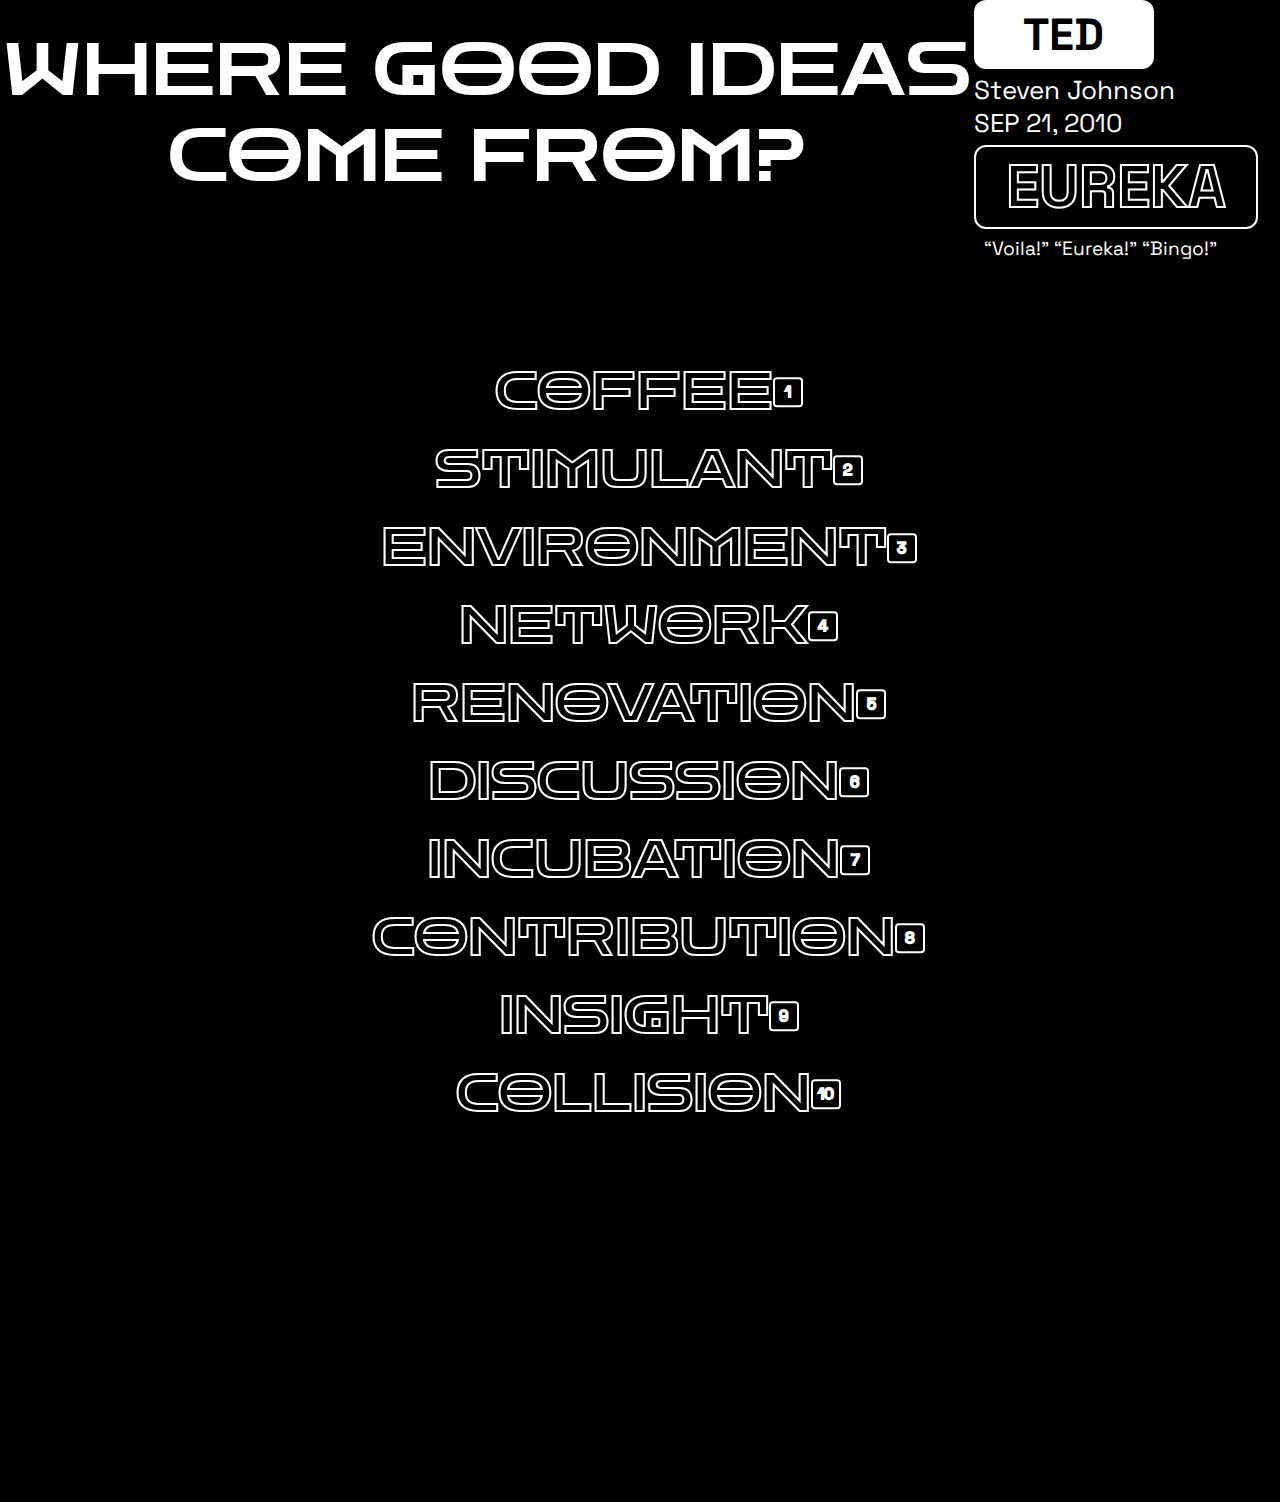
==== index.html @ eb4ea5de "important" ====
<!DOCTYPE html>
<html lang="en">
<head>
    <meta charset="UTF-8">
    <meta name="viewport" content="width=device-width, initial-scale=1.0">
    <title>Where good ideas come from?</title>
    <link rel="stylesheet" href="css/reset.css">
    <link rel="stylesheet" href="css/style.css">
    <link rel="preconnect" href="https://fonts.googleapis.com">
    <link rel="preconnect" href="https://fonts.gstatic.com" crossorigin>
    <link href="https://fonts.googleapis.com/css2?family=Space+Grotesk:wght@300..700&family=Zen+Dots&display=swap" rel="stylesheet">
</head>
<body>
    <div class="parent">
        <div class="div1">
            <p>where good ideas come from?</p>
        </div>
        <div class="div2">
            <div class="badge"><p>TED</p></div>
            <p class="name">Steven Johnson</p>
            <p class="date">SEP 21, 2010</p>
            <span class="outline">EUREKA</span>
        </div>
        <div class="div4">
            <div class="marquee">
                <span>“Voila!" “Eureka!" “Bingo!" </span>
            </div>
        </div>
        <div class="div5">
            <div class="div5">
                <div class="word" onclick="showInfo(this, 'The (drink) that fueled the Enlightenment.','entries/1coffee.html')" data-index="1">COFFEE</div><br>
                <div class="word" onclick="showInfo(this, 'A substance that keeps you (awake and alert).','entries/2stimulant.html')" data-index="2">STIMULANT</div><br>
                <div class="word" onclick="showInfo(this, ' A chaotic (space) is better for innovation than a quiet lab.','entries/3environment.html')" data-index="3">ENVIRONMENT</div><br>
                <div class="word" onclick="showInfo(this, 'Creativity is not a single moment but a (web) of connections.','entries/4network.html')" data-index="4">NETWORK</div><br>
                <div class="word" onclick="showInfo(this, 'Innovation is about finding new ways to (transform) existing materials.','entries/5renovation.html')" data-index="5">Renovation</div><br>
                <div class="word" onclick="showInfo(this, 'Scientists generate new ideas through (sharing) of mistakes.','entries/6discussion.html')" data-index="6">discussion</div><br>
                <div class="word" onclick="showInfo(this, 'Great ideas require time to (develop) before they emerge.','entries/7incubation.html')" data-index="7">incubation</div><br>
                <div class="word" onclick="showInfo(this, 'Innovation thrives on (collaboration), not protection.','entries/8contribution.html')" data-index="8">Contribution</div><br>
                <div class="word" onclick="showInfo(this, 'Accidental discoveries like GPS are an example of (sudden understanding).','entries/9insight.html')" data-index="9">insight</div><br>
                <div class="word" onclick="showInfo(this, 'Creative spark occurs when ideas (come) together.','entries/10collision.html')" data-index="10">collision</div><br>
            </div>
        </div>
    </div>

</body>
 <script>
function showInfo(element, text, url) {
    let existingBox = element.nextElementSibling;

    // 获取当前单词的 data-index 值
    let originalIndex = element.getAttribute('data-index');

    // 如果已经存在 info-box，则删除它并恢复原来的 data-index
    if (existingBox && existingBox.classList.contains('info-box')) {
        existingBox.remove();
        element.setAttribute('data-index', originalIndex); // 恢复原数字
        return;
    }

    // 先恢复所有单词的 data-index，防止多个打开时混乱
    document.querySelectorAll('.word').forEach(word => {
        let index = word.getAttribute('data-index-original') || word.getAttribute('data-index');
        word.setAttribute('data-index', index);
    });

    // 创建新的 info-box
    let infoBox = document.createElement('div');
    infoBox.className = 'info-box show';
    
    // 创建一个链接，点击后跳转
    let link = document.createElement('a');
    link.href = url;  // 跳转链接
    link.target = '_blank'; // 在新标签页打开链接
    link.innerHTML = text;  // 展开显示的文本
    
    // 把链接添加到 info-box
    infoBox.appendChild(link);

    // 插入到 .word 下方
    element.parentNode.insertBefore(infoBox, element.nextSibling);

    // 把 data-index 改成 `>`
    element.setAttribute('data-index-original', originalIndex); // 记录原始值
    element.setAttribute('data-index', '>'); 
    
}
</script>
<script>
document.querySelectorAll(".word").forEach(word => {
    word.addEventListener("click", function() {
        this.classList.toggle("active");
    });
});
</script>
</html>
---- css/style.css ----
*{
    margin:0;
    padding:0;
  }
  body{
    background: #000000;
    color: white;
  }
  .zen-dots-regular {
      font-family: "Zen Dots", serif;
      font-weight: 400;
      font-style: normal;
    }
  .space-grotesk {
      font-family: "Space Grotesk", serif;
      font-optical-sizing: auto;
      font-weight:weight;
      font-style: normal;
    }
.parent {
  display: grid;
  grid-template-columns: repeat(46, 1fr);
  grid-template-rows: repeat(46, 1fr);
  grid-column-gap: 0px;
  grid-row-gap: 0px;
}

/* 默认桌面版布局 */
.div1 { grid-area: 1 / 1 / 8 / 36;}
.div2 { grid-area: 1 / 36 / 8 / 47;}
.div3 { grid-area: 8 / 1 / 10 / 14; }
.div4 { grid-area: 8 / 36 / 10 / 47;}
.div5 { grid-area: 10 / 10 / 38 / 39;}

/* 当屏幕宽度小于 1024px（进入手机布局）时 */
@media (max-width: 1024px) {
  .parent {
    grid-template-columns: repeat(10, 1fr);
    grid-template-rows: repeat(69, 1fr); /* 46 × 1.5 = 69 行 */
  }

  .div1 { grid-area: 1 / 1 / 11 / 6; }
  .div2 { grid-area: 4 / 6 / 9 / 11; }
  .div3 { grid-area: 9 / 1 / 11 / 6; }
  .div4 { grid-area: 9 / 6 / 11 / 11; }
  .div5 { grid-area: 11 / 1 / 55 / 11; }/* 纵向范围扩大 */
}

  .div1 {
    color: #FFF;
    font-family: "Zen Dots", sans-serif;
    font-style: normal;
    font-weight: 400;
    line-height: normal;
    text-transform: uppercase;
  
    display: flex;
    align-items: center;
    justify-content: center;
    text-align: center;
  
    /* 适用于大屏幕 */
    grid-area: 1 / 1 / 8 / 36;
    font-size: calc(2.5vw + 40px); /* 根据屏幕宽度变化字体 */
  }
  
  /* 当屏幕宽度小于 1024px（进入手机布局）时 */
  @media (max-width: 1024px) {
    .parent {
      grid-template-columns: repeat(10, 1fr);
      grid-template-rows: repeat(46, 1fr);
    }
  
    .div1 {
      grid-area: 1 / 1 / 11 / 6;
  
      /* 让字体大小基于网格宽度变化，保证缩放时仍然协调 */
      font-size: calc(4vw + 30px);
    }
  }
  .div2 {
    display: flex;
    flex-direction: column;
    gap: 8px; /* 间距 */
    color: white;
    flex-grow: 1; /* 让 .div2 在父容器中可以放大 */
  }
  
  .badge, .name, .date, .outline {
    flex-grow: 1; /* 让这些子元素根据可用空间调整大小 */
  }
  
  /* TED 标志 */
 /* 徽章 badge */
.badge {
    width: 120px; 
    display: inline-flex;
    flex-wrap: wrap; /* 适应小屏幕换行 */
    justify-content: center;
    align-items: center;
    gap: 12px; /* 调整间距 */
    border-radius: 12px;
    background: white; /* 透明度优化 */
    color: #000;
    font-family: "Space Grotesk", sans-serif;
    font-size: clamp(36px, 4vw, 45px);
    font-weight: 700;
    text-transform: uppercase;
}

/* 讲者名字 */
.name {
    color: white;
    font-family: "Space Grotesk", sans-serif;
    font-size: clamp(26px, 2vw, 46px);
    font-weight: 400;
    text-transform: capitalize;
    flex-grow: 1;
}

/* 日期 */
.date {
    color: white;
    font-family: "Space Grotesk", sans-serif;
    font-size: clamp(24px, 2vw, 30px);
    font-weight: 400;
    text-transform: uppercase;
    flex-grow: 1;
}

/* EUREKA 外框字 */
.outline {
    width: 240px; 
    display: inline-flex; 
    font-size: clamp(36px, 4vw, 45px);
    font-family: "Space Grotesk", sans-serif;
    font-weight: bold;
    padding: 4px 10px; 
    border: 2px solid white;
    border-radius: 12px;
    text-transform: uppercase;
    color: transparent;
    -webkit-text-stroke: 2px white;
    transition: all 0.3s ease-in-out; 
    justify-content: center;
    align-items: center;

}

/* 鼠标悬停效果 */
.outline:hover {
    color: white;
}

/* 适配大屏幕 */
@media (min-width: 1200px) {
    .badge {
        padding: 12px 30px;
        gap: 20px;
    }

    .outline {
        font-size: 60px;
        padding: 10px 20px;
    }
}

  .div4 {
    display: flex;
    flex-direction: column;
    gap: 8px; /* 间距 */
    color: white;
    flex-grow: 1; /* 让 .div2 在父容器中可以放大 */
  }

.div5{
    display: flex;           /* 使用 Flexbox */
    flex-direction: column;  /* 垂直排列单词 */
    justify-content: center; /* 垂直居中 */
    align-items: center;     /* 水平居中 */
    text-align: center;      /* 确保单词本身居中 */
    min-height: 100vh;  
    height:auto;
    
}
.word {
    display: inline-block;
    font-family: sans-serif;
    font-weight: bold;
    font-family: "Zen Dots";
    font-size: 9vw; 
    font-style: normal;
    font-weight: 400;
    line-height: normal;
    text-transform: uppercase;
    position: relative;
    cursor: pointer;
    color: transparent; /* 让文字本身透明 */
    -webkit-text-stroke: 2px white; /* 设置白色描边 */
    
    padding-right: 40px; /* 预留空间给小方块 */
}

/* 当屏幕宽度大于 1024px（桌面版布局时） */
@media (min-width: 1024px) {
    .word {
      font-size: 4vw; /* 调整字体大小适应桌面版 */
    }
  }
/* 小方块样式 */
.word::after {
    content: attr(data-index); /* 读取自定义属性 data-index */
    display: inline-flex;
    font-family:Space Grotesk;
    align-items: center;
    justify-content: center;
    background: transparent; /* 透明背景 */
    border: 2px solid #FFF; 
    color: #FFF;
    font-size: 0.3em;
    border-radius: 4px;
    position: absolute;
    right: 3;
    top: 50%;
    transform: translateY(-50%);
    flex-shrink: 0;

    /* 初始设置 */
    width: 10vw; /* 设定一个与字体大小相关的大小 */
    height: 10vw;
}
.word::after {
    content: attr(data-index);
    transition: content 0.2s ease-in-out;
}

/* 如果 info-box 存在，就让 `::after` 变成 `>` */
.word:has(+ .info-box)::after {
    content: ">";
}



/* 当屏幕宽度大于 1024px（桌面版布局时） */
@media (min-width: 1024px) {
  .word::after {
    width: 2vw; /* 设定一个与字体大小相关的大小 */
    height: 2vw;
  }
}

/* 当屏幕宽度小于 1024px（手机布局）时 */
@media (max-width: 1024px) {
  .word::after {
    width: 6vw; /* 手机屏幕使用默认大小 */
    height: 6vw;
  }
}
.info-box {
    font-family: "Space Grotesk", serif;
    display: flex;
    align-items: center;
    background: transparent;
    color: white;
    border: 2px solid #FFF; 
    padding: 10px;
    border-radius: 5px;
    margin-top: 5px;
    text-align: center;
    width: 90%; /* 让宽度随着屏幕变化 */
    max-width: 800px; /* 让它在大屏幕上可以更宽 */
    justify-content: center;
}
.info-box .content {
    text-align: center;
}
.info-box.show {
    display: flex;
    animation: fadeIn 0.3s ease-in-out;
}
@keyframes fadeIn {
    from { opacity: 0; transform: translateY(-10px); }
    to { opacity: 1; transform: translateY(0); }
}
a {
    text-decoration: none; /* 去掉下划线 */
    color: inherit; /* 继承父元素的颜色 */
    background: none;
    border: none;
    outline: none;
    display: inline-block; /* 让它仍然可以点击 */
}
/* 描边样式 */
.word.outlined {
    -webkit-text-stroke: 2px white;  /* 添加白色描边 */
    color: transparent; /* 文字透明 */
}

.word.active {
    color: white;
    -webkit-text-stroke: 0px;
}
.div4 {
    overflow: hidden; /* 隐藏溢出的部分 */
    white-space: nowrap; /* 防止文字换行 */
    padding: 10px;
    font-family:"Space Grotesk", serif;
    font-size: larger;
}

.marquee {
    display: inline-block;
    white-space: nowrap;
    animation: marquee 10s linear infinite; /* 10s 内完成一轮滚动 */
}

@keyframes marquee {
    from {
        transform: translateX(100%);
    }
    to {
        transform: translateX(-100%);
    }
}
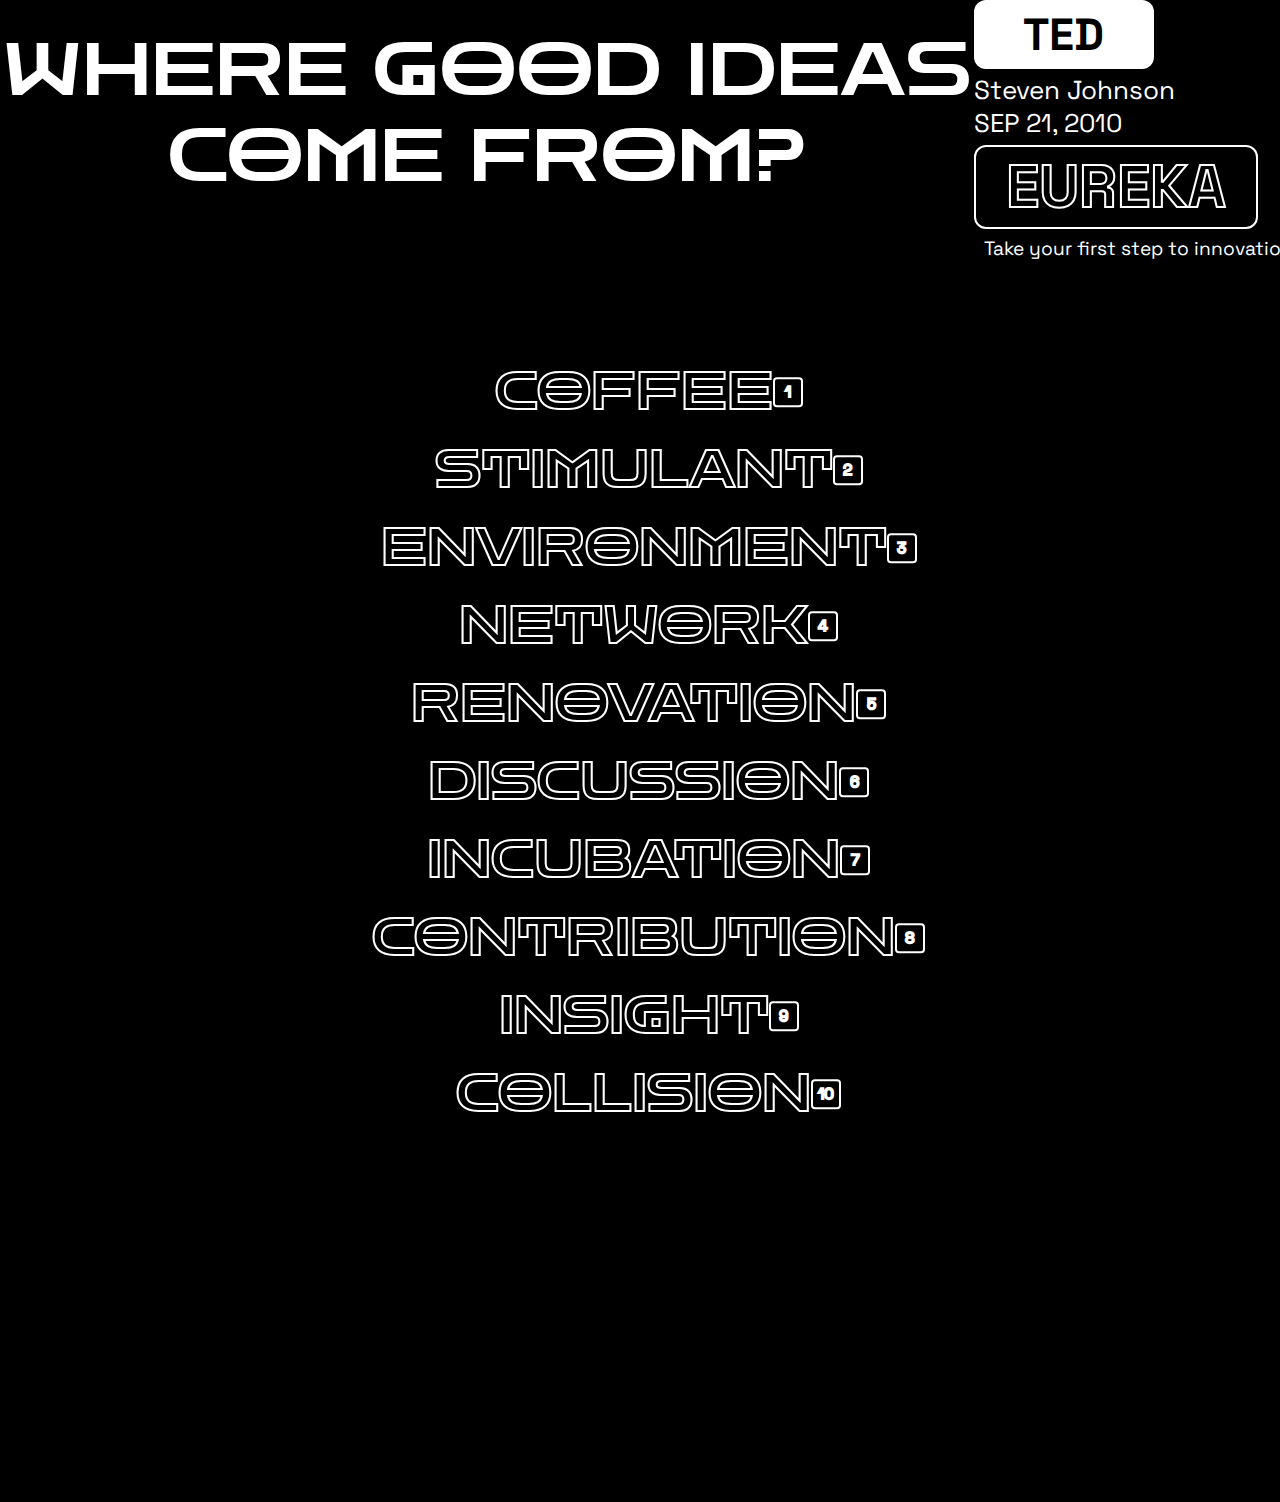
==== commit 08251ff3: "done" ====
--- a/index.html
+++ b/index.html
@@ -9,6 +9,7 @@
     <link rel="preconnect" href="https://fonts.googleapis.com">
     <link rel="preconnect" href="https://fonts.gstatic.com" crossorigin>
     <link href="https://fonts.googleapis.com/css2?family=Space+Grotesk:wght@300..700&family=Zen+Dots&display=swap" rel="stylesheet">
+    <script src="arrow.js"></script>
 </head>
 <body>
     <div class="parent">
@@ -23,7 +24,7 @@
         </div>
         <div class="div4">
             <div class="marquee">
-                <span>“Voila!" “Eureka!" “Bingo!" </span>
+                <span>Take your first step to innovation: Click ‘Eureka’!</span>
             </div>
         </div>
         <div class="div5">
@@ -41,7 +42,23 @@
             </div>
         </div>
     </div>
-
+<!-- Modal Structure -->
+<div id="eureka-modal" class="modal">
+    <div class="modal-content">
+        <div class="text-container">
+            <p>Unlock the door to innovation,</p>
+            <p>With a click, spark your inspiration!</p>
+            <p>If you’re unsure, don’t hesitate,</p>
+            <p>Just tap ‘Eureka’—don’t wait!</p>
+            <p>Guess the words, take a chance,</p>
+            <p>Find your ideas, join the dance.</p>
+            <p>Click below for definitions clear,</p>
+            <p>Start your journey—,</p>
+            <p>good ideas are near!<span class="close-btn">&times;</span></p>
+        </div>
+        </p>
+    </div>
+</div>
 </body>
  <script>
 function showInfo(element, text, url) {
@@ -92,4 +109,25 @@
     });
 });
 </script>
+<!-- JavaScript to Control Modal -->
+<script>
+    document.addEventListener("DOMContentLoaded", function() {
+        const eurekaButton = document.querySelector(".outline"); // 选择 EUREKA 按钮
+        const modal = document.getElementById("eureka-modal");
+        const closeButton = document.querySelector(".close-btn");
+        const div4 = document.querySelector(".div4");
+    
+        eurekaButton.addEventListener("click", function() {
+            const rect = div4.getBoundingClientRect();
+            modal.style.top = rect.bottom + "px"; // 让 modal 出现在 div4 正下方
+            modal.style.left = rect.left + "px";
+            modal.style.display = "block";
+        });
+    
+        closeButton.addEventListener("click", function() {
+            modal.style.display = "none";
+        });
+    });
+    </script>
+
 </html>--- a/css/style.css
+++ b/css/style.css
@@ -323,3 +323,60 @@
     }
 }
 
+.modal {
+  font-family: "Space Grotesk", sans-serif;
+  display: none;
+  position: absolute;
+  background: transparent;
+  color: white;
+  padding: 4px 10px; 
+  border-radius: 10px;
+  border: 2px solid white;
+  z-index: 1000;
+  width: 80%;
+  max-width: 300px;
+  font-size: clamp(16px, 1vw, 16px);
+  overflow: hidden;
+  max-height: 40px; 
+  top: calc(100% + 10px); 
+}
+.modal-content {
+  position: relative;
+  padding: 10px;
+  text-align: center;
+  max-height: 30px; /* 根据需求调整 */
+  overflow-y: auto;  /* 允许垂直滚动 */
+  scroll-snap-type: y mandatory; 
+  
+}
+.text-container p {
+  margin: 0;
+  padding: 10px 0;
+  height: 20px; /* 每句话的高度要和 modal-content 一致 */
+  display: flex;
+  align-items: center;
+  justify-content: center;
+  scroll-snap-align: start; /* 滚动时停留在每句话 */
+}
+
+.close-btn {
+  display: inline-block; /* 让它成为文本流的一部分 */
+  margin-left: 20px; /* 与句号保持一点间距 */
+  font-size: 20px;
+  cursor: pointer;
+  background: white; 
+  color: black;
+  border-radius: 4px;
+  padding: 0.25px 4px;
+}
+@media (max-width: 1024px) {
+  .modal {
+      width: 80%;
+      left: 50%;
+      transform: translateX(-50%);
+  }
+}
+
+
+
+
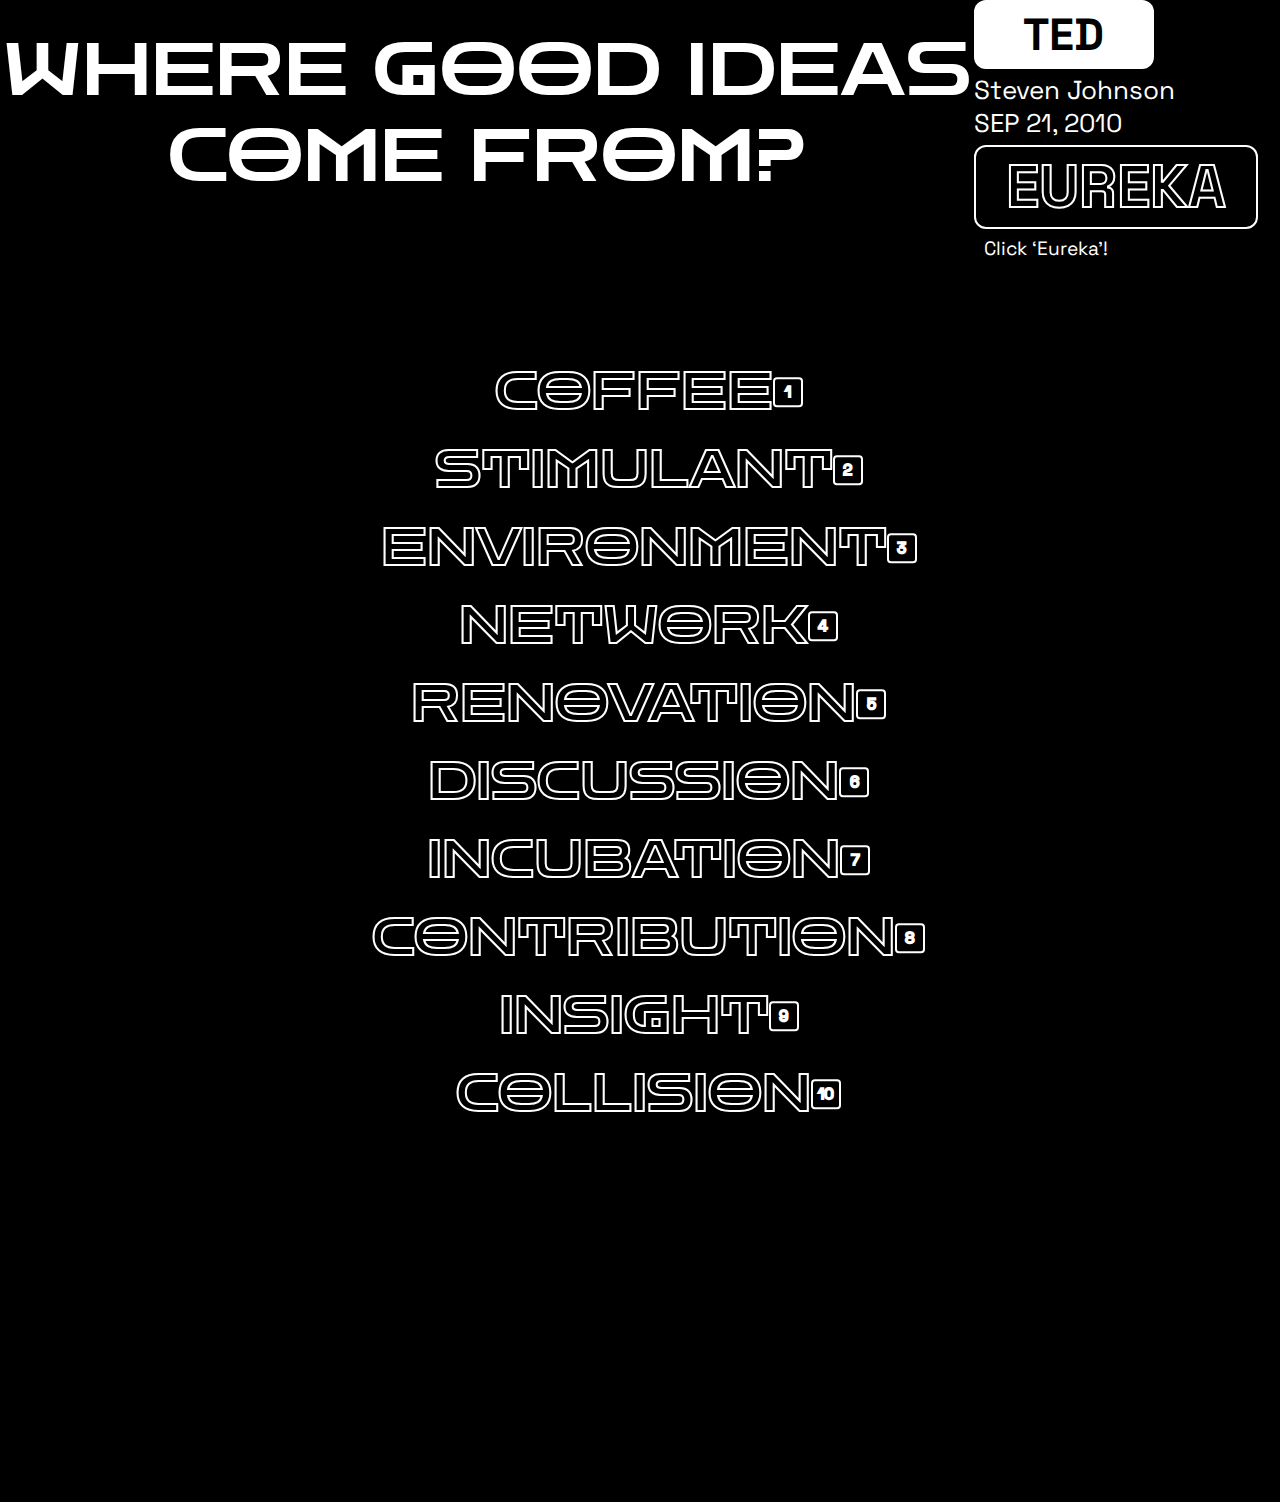
==== commit 41a287aa: "..." ====
--- a/index.html
+++ b/index.html
@@ -24,7 +24,7 @@
         </div>
         <div class="div4">
             <div class="marquee">
-                <span>Take your first step to innovation: Click ‘Eureka’!</span>
+                <span>Click ‘Eureka’!</span>
             </div>
         </div>
         <div class="div5">
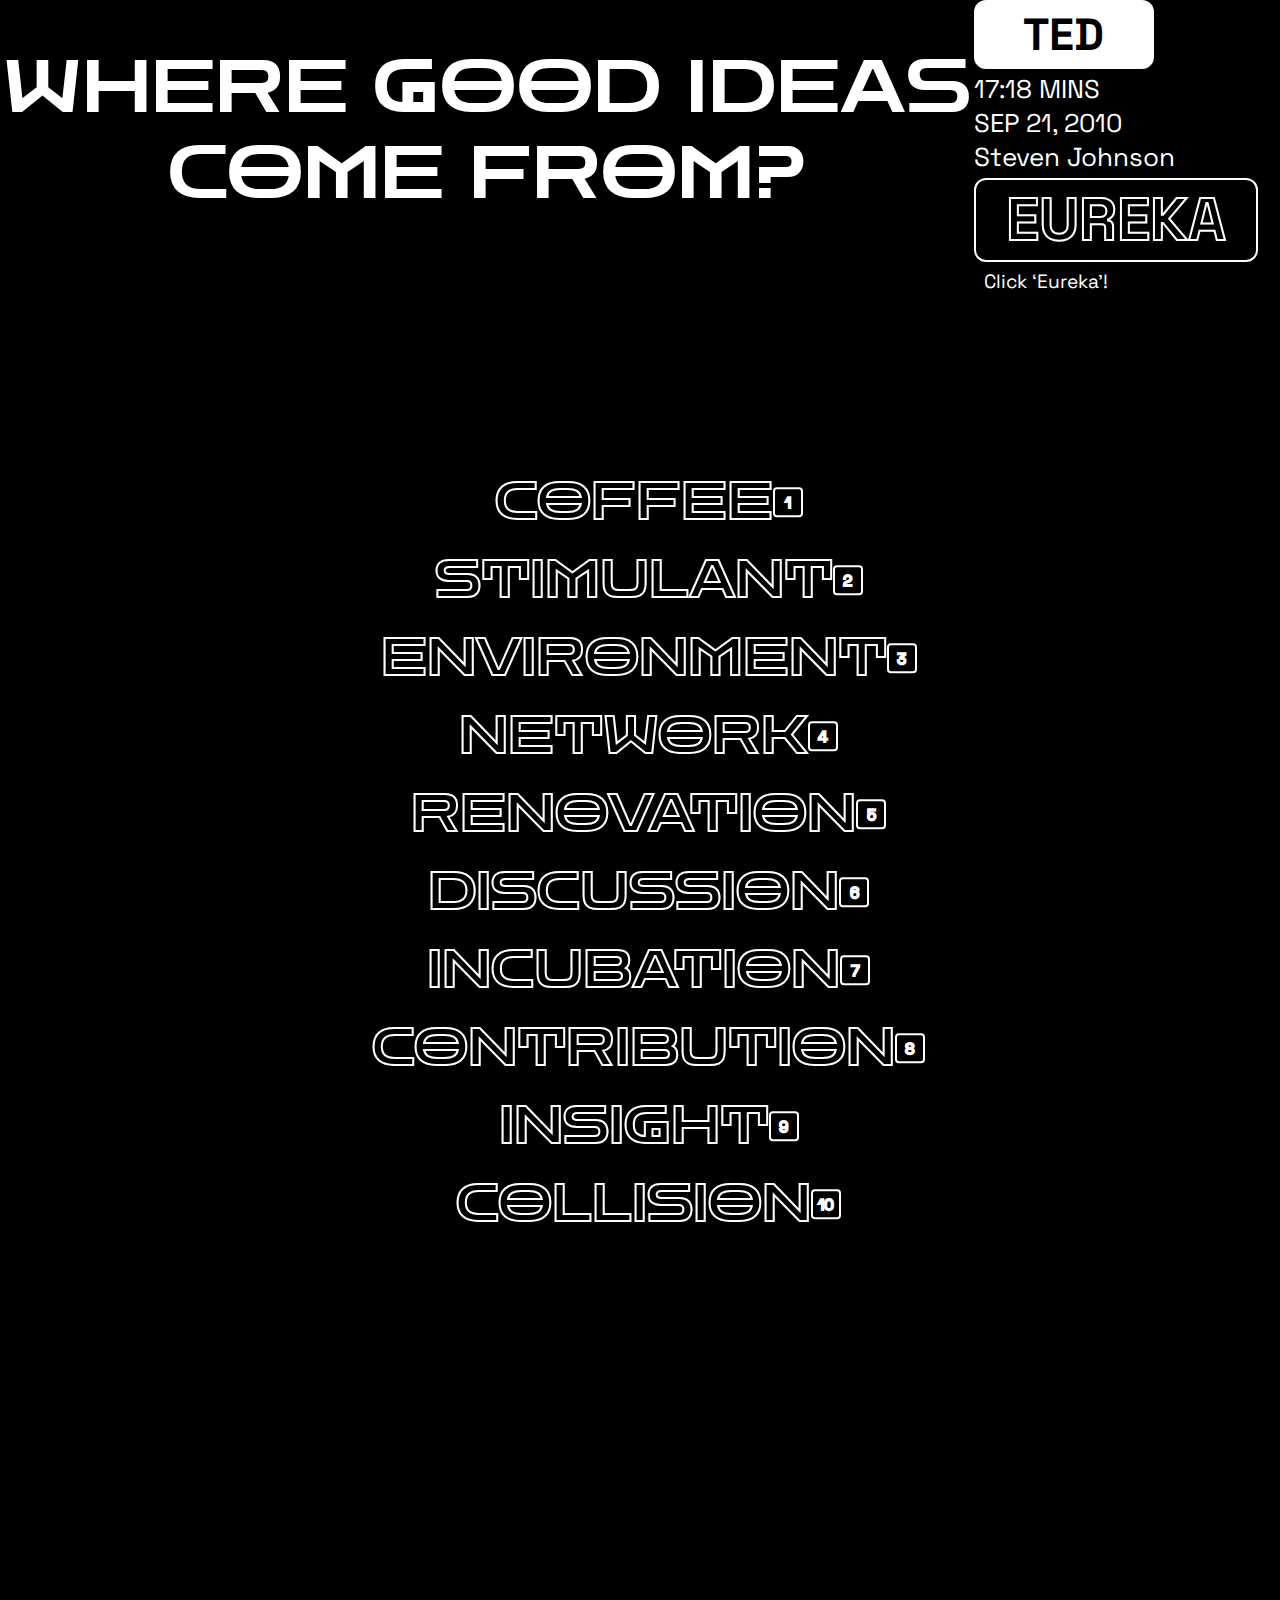
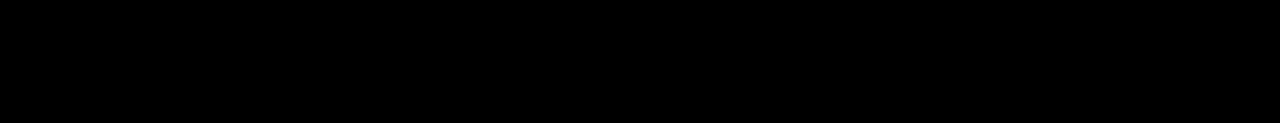
==== commit 56102dfa: "last" ====
--- a/index.html
+++ b/index.html
@@ -18,8 +18,9 @@
         </div>
         <div class="div2">
             <div class="badge"><p>TED</p></div>
+            <p class="date">17:18 mins</p>
+            <p class="date">SEP 21, 2010</p>
             <p class="name">Steven Johnson</p>
-            <p class="date">SEP 21, 2010</p>
             <span class="outline">EUREKA</span>
         </div>
         <div class="div4">
